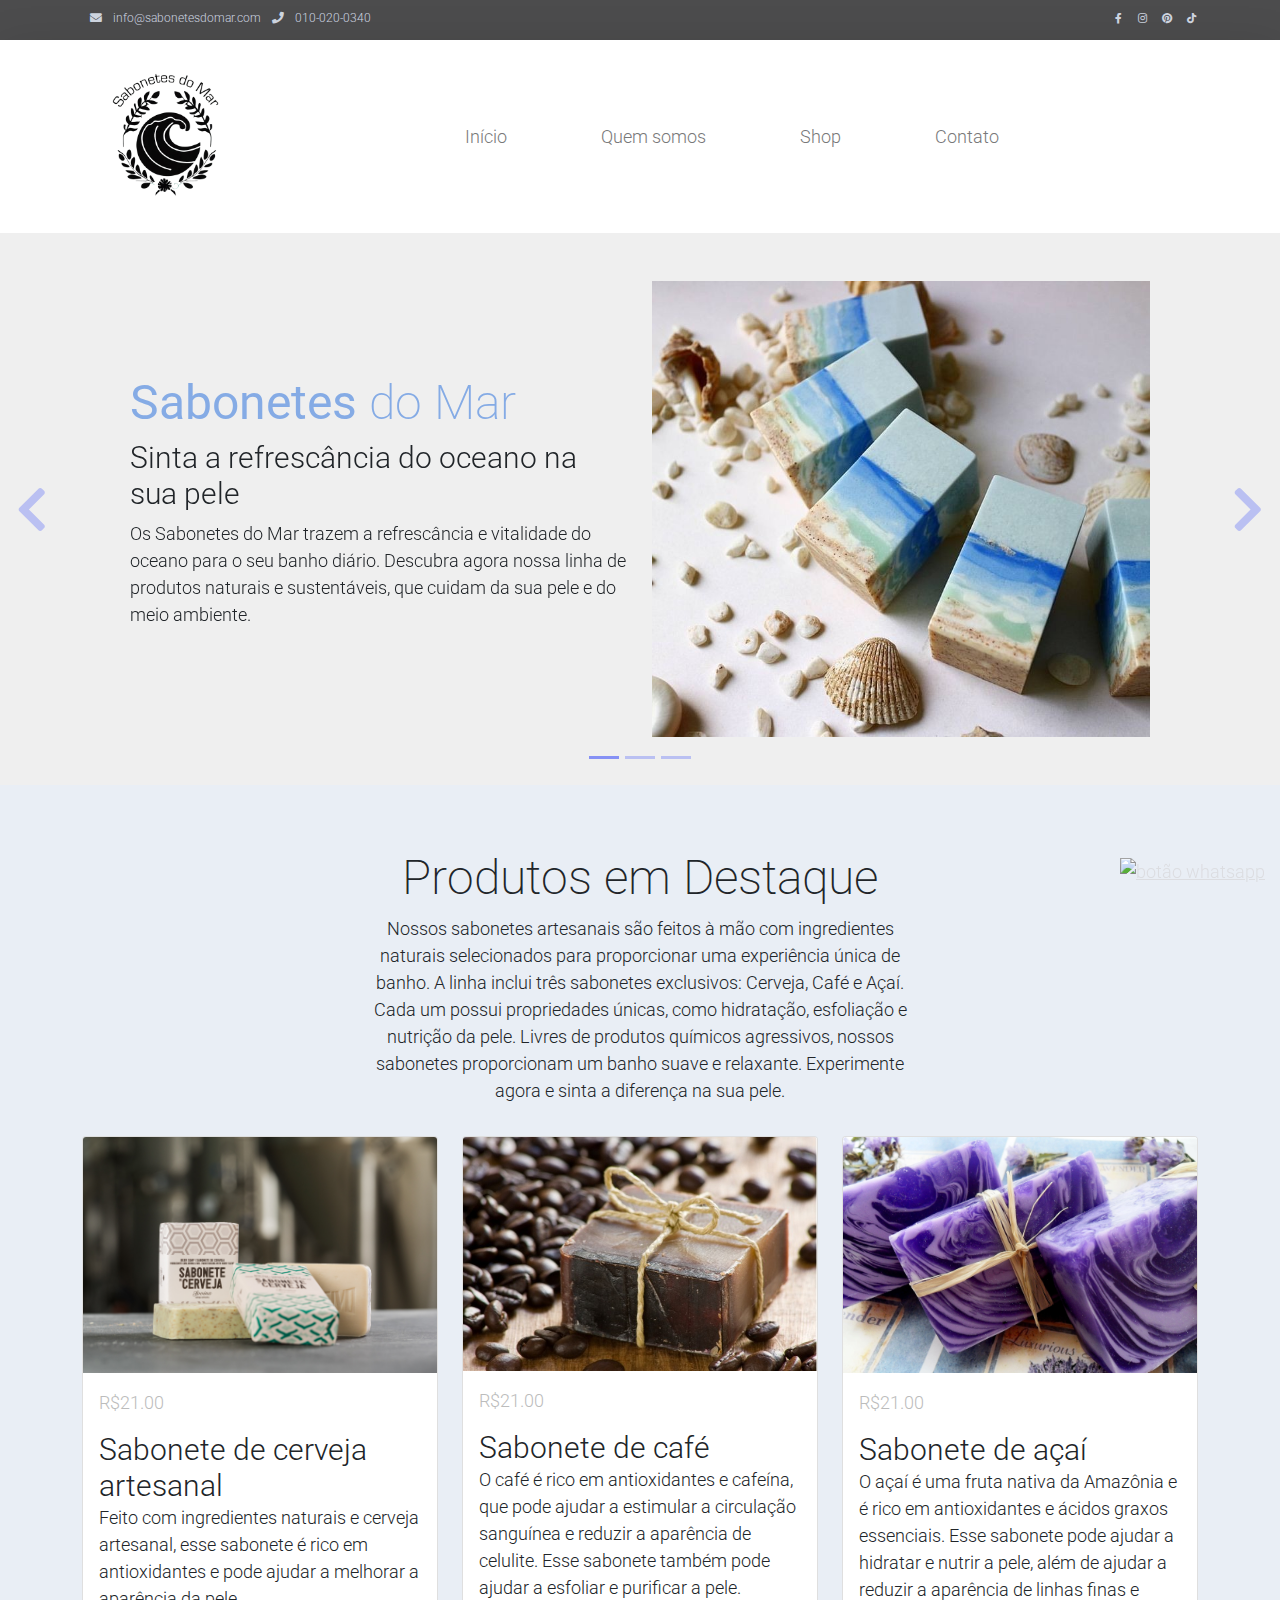
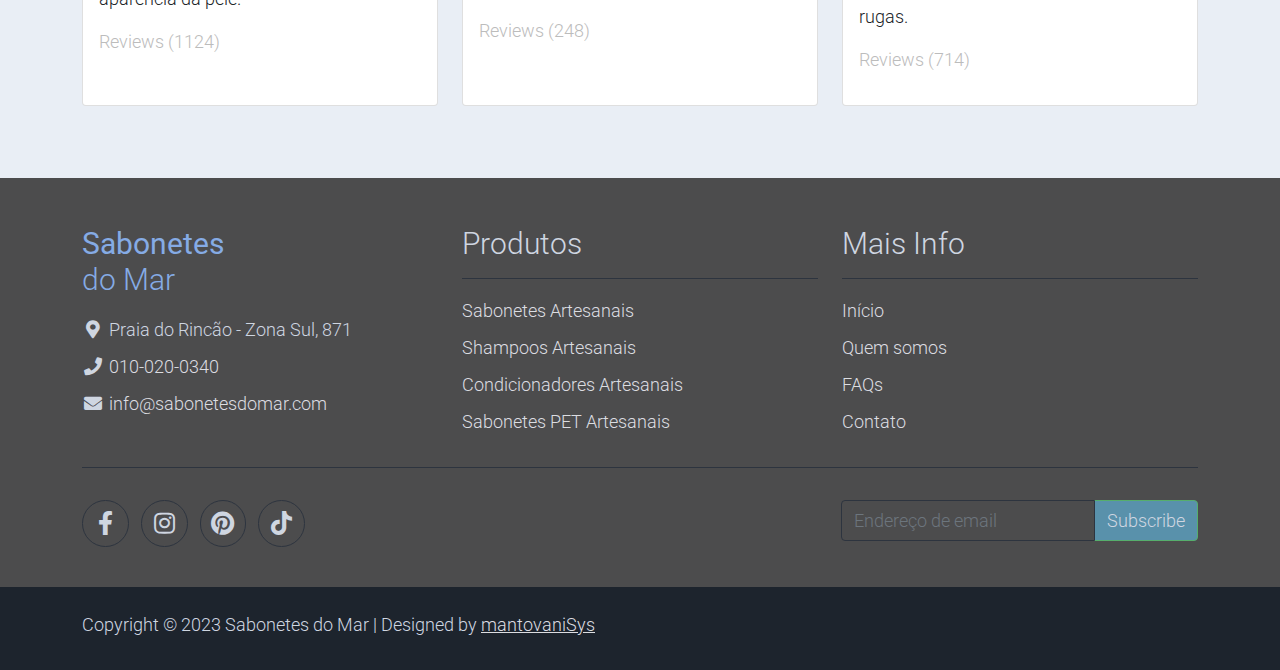
==== index.html @ bb8f6665 "Add files via upload" ====
<!DOCTYPE html>
<html lang="en">

<head>
    <title>Sabonetes do Mar</title>
    <meta charset="utf-8">
    <meta name="viewport" content="width=device-width, initial-scale=1">

    <link rel="apple-touch-icon" href="assets/img/apple-icon.png">
    <link rel="shortcut icon" type="image/x-icon" href="assets/img/soap-bubbles.ico">

    <link rel="stylesheet" href="assets/css/bootstrap.min.css">
    <link rel="stylesheet" href="assets/css/templatemo.css">
    <link rel="stylesheet" href="assets/css/custom.css">

    <!-- Load fonts style after rendering the layout styles -->
    <link rel="stylesheet"
        href="https://fonts.googleapis.com/css2?family=Roboto:wght@100;200;300;400;500;700;900&display=swap">
    <link rel="stylesheet" href="assets/css/fontawesome.min.css">

</head>

<body>
    <!-- Start Top Nav -->
    <nav class="navbar navbar-expand-lg bg-dark navbar-light d-none d-lg-block" id="templatemo_nav_top">
        <div class="container text-light">
            <div class="w-100 d-flex justify-content-between">
                <div>
                    <i class="fa fa-envelope mx-2"></i>
                    <a class="navbar-sm-brand text-light text-decoration-none"
                        href="mailto:info@sabonetesdomar.com">info@sabonetesdomar.com</a>
                    <i class="fa fa-phone mx-2"></i>
                    <a class="navbar-sm-brand text-light text-decoration-none" href="tel:010-020-0340">010-020-0340</a>
                </div>
                <div>
                    <a class="text-light" href="https://fb.com/sabonetesdomar" target="_blank" rel="sponsored"><i
                            class="fab fa-facebook-f fa-sm fa-fw me-2"></i></a>
                    <a class="text-light" href="https://www.instagram.com/sabonetesdomar" target="_blank"><i
                            class="fab fa-instagram fa-sm fa-fw me-2"></i></a>
                    <a class="text-light" href="https://pintfa-pinterest.com/sabonetesdomar" target="_blank"><i
                            class="fab fa-pinterest fa-sm fa-fw me-2"></i></a>
                    <a class="text-light" href="https://www.tiktok.com/@sabonetesdomar" target="_blank"><i
                            class="fab fa-tiktok fa-sm fa-fw"></i></a>
                </div>
            </div>
        </div>
    </nav>
    <!-- Close Top Nav -->


    <!-- Header -->
    <nav class="navbar navbar-expand-lg navbar-light shadow-lg">
        <div class="container d-flex justify-content-between align-items-center">

            <div class="navbar-brand logo align-self-center">
                <img width="200vw" class="img-fluid " src="./assets/img/LOGO-removebg-preview.png" href="index.html"
                    alt="logo">
            </div>

            <button class="navbar-toggler border-0" type="button" data-bs-toggle="collapse"
                data-bs-target="#templatemo_main_nav" aria-controls="navbarSupportedContent" aria-expanded="false"
                aria-label="Toggle navigation">
                <span class="navbar-toggler-icon"></span>
            </button>

            <div class="align-self-center collapse navbar-collapse flex-fill  d-lg-flex justify-content-lg-between"
                id="templatemo_main_nav">
                <div class="flex-fill">
                    <ul class="nav navbar-nav d-flex justify-content-between mx-lg-auto">
                        <li class="nav-item">
                            <a class="nav-link" href="index.html">Início</a>
                        </li>
                        <li class="nav-item">
                            <a class="nav-link" href="about.html">Quem somos</a>
                        </li>
                        <li class="nav-item">
                            <a class="nav-link" href="shop.html">Shop</a>
                        </li>
                        <li class="nav-item">
                            <a class="nav-link" href="contact.html">Contato</a>
                        </li>
                    </ul>
                </div>
            </div>

        </div>
    </nav>
    <!-- Close Header -->


    <!-- Start Banner Hero -->
    <div id="template-mo-zay-hero-carousel" class="carousel slide" data-bs-ride="carousel">
        <ol class="carousel-indicators">
            <li data-bs-target="#template-mo-zay-hero-carousel" data-bs-slide-to="0" class="active"></li>
            <li data-bs-target="#template-mo-zay-hero-carousel" data-bs-slide-to="1"></li>
            <li data-bs-target="#template-mo-zay-hero-carousel" data-bs-slide-to="2"></li>
        </ol>
        <div class="carousel-inner">
            <div class="carousel-item active">
                <div class="container ">
                    <div class="row p-5">
                        <div class="mx-auto col-md-8 col-lg-6 order-lg-last">
                            <img class="img-fluid" src="./assets/img/banner_img_01.jpg" alt="">
                        </div>
                        <div class="col-lg-6 mb-0 d-flex align-items-center">
                            <div class="text-align-left align-self-center">
                                <h1 class="h1 text-success"><b>Sabonetes</b> do Mar</h1>
                                <h3 class="h2">Sinta a refrescância do oceano na sua pele </h3>
                                <p>
                                    Os Sabonetes do Mar trazem a refrescância e vitalidade do oceano para o seu banho
                                    diário.
                                    Descubra agora nossa linha de produtos naturais e sustentáveis, que cuidam da sua
                                    pele e do meio ambiente.

                                </p>
                            </div>
                        </div>
                    </div>
                </div>
            </div>
            <div class="carousel-item">
                <div class="container">
                    <div class="row p-5">
                        <div class="mx-auto col-md-8 col-lg-6 order-lg-last">
                            <img class="img-fluid" src="./assets/img/banner_img_02.jpg" alt="">
                        </div>
                        <div class="col-lg-6 mb-0 d-flex align-items-center">
                            <div class="text-align-left">
                                <h1 class="h1">Descubra os <h1 class="h1 text-success"><b>Sabonetes</b> do Mar</h1>
                                </h1>
                                <h3 class="h2">Uma linha de produtos naturais e sustentáveis</h3>
                                <p> que vão transformar a sua rotina de banho.
                                    Nossos sabonetes são feitos com ingredientes naturais de alta qualidade, que trazem
                                    a refrescância e vitalidade do oceano para a sua pele.
                                    Com os,
                                    <strong class=" text-success"> Sabonetes do Mar</strong> você pode ter uma sensação
                                    única de frescor e bem-estar em cada banho.
                                </p>
                            </div>
                        </div>
                    </div>
                </div>
            </div>
            <div class="carousel-item">
                <div class="container">
                    <div class="row p-5">
                        <div class="mx-auto col-md-8 col-lg-6 order-lg-last">
                            <img class="img-fluid" src="./assets/img/banner_img_03.jpg" alt="">
                        </div>
                        <div class="col-lg-6 mb-0 d-flex align-items-center">
                            <div class="text-align-left">
                                <h1 class="h1 ">Nossa linha de sabonetes em barra</h1>
                                <h3 class="h2">que são formulados com ingredientes naturais e livre </h3>
                                <p>
                                    de substâncias químicas agressivas. Além disso, nossas embalagens são recicláveis e
                                    biodegradáveis,
                                    reduzindo o impacto no meio ambiente. Com os <strong class=" text-success">
                                        Sabonetes do Mar</strong>, você pode cuidar da
                                    sua pele e do planeta ao mesmo tempo.
                                </p>
                            </div>
                        </div>
                    </div>
                </div>
            </div>
        </div>
        <a class="carousel-control-prev text-decoration-none w-auto ps-3" href="#template-mo-zay-hero-carousel"
            role="button" data-bs-slide="prev">
            <i class="fas fa-chevron-left"></i>
        </a>
        <a class="carousel-control-next text-decoration-none w-auto pe-3" href="#template-mo-zay-hero-carousel"
            role="button" data-bs-slide="next">
            <i class="fas fa-chevron-right"></i>
        </a>
    </div>
    <!-- End Banner Hero -->


    <!-- Start Categories of The Month -->
    <!-- <section class="container py-5">
        <div class="row text-center pt-3">
            <div class="col-lg-6 m-auto">
                <h1 class="h1">Categories of The Month</h1>
                <p>
                    Excepteur sint occaecat cupidatat non proident, sunt in culpa qui officia
                    deserunt mollit anim id est laborum.
                </p>
            </div>
        </div>
        <div class="row">
            <div class="col-12 col-md-4 p-5 mt-3">
                <a href="#"><img src="./assets/img/category_img_01.jpg" class="rounded-circle img-fluid border"></a>
                <h5 class="text-center mt-3 mb-3">Watches</h5>
                <p class="text-center"><a class="btn btn-success">Go Shop</a></p>
            </div>
            <div class="col-12 col-md-4 p-5 mt-3">
                <a href="#"><img src="./assets/img/category_img_02.jpg" class="rounded-circle img-fluid border"></a>
                <h2 class="h5 text-center mt-3 mb-3">Shoes</h2>
                <p class="text-center"><a class="btn btn-success">Go Shop</a></p>
            </div>
            <div class="col-12 col-md-4 p-5 mt-3">
                <a href="#"><img src="./assets/img/category_img_03.jpg" class="rounded-circle img-fluid border"></a>
                <h2 class="h5 text-center mt-3 mb-3">Accessories</h2>
                <p class="text-center"><a class="btn btn-success">Go Shop</a></p>
            </div>
        </div>
    </section> -->
    <!-- End Categories of The Month -->


    <!-- Start Produtos em Destaque -->
    <section class="bg-light">
        <div class="container py-5">
            <div class="row text-center py-3">
                <div class="col-lg-6 m-auto">
                    <h1 class="h1">Produtos em Destaque</h1>
                    <p>
                        Nossos sabonetes artesanais são feitos à mão com ingredientes naturais selecionados para
                        proporcionar uma experiência única de banho. A linha inclui três sabonetes exclusivos: Cerveja,
                        Café e Açaí. Cada um possui propriedades únicas, como hidratação, esfoliação e nutrição da pele.
                        Livres de produtos químicos agressivos, nossos sabonetes proporcionam um banho suave e
                        relaxante. Experimente agora e sinta a diferença na sua pele.
                    </p>
                </div>
            </div>
            <div class="row">
                <div class="col-12 col-md-4 mb-4">
                    <div class="card h-100">
                        <a href="shop-single.html">
                            <img src="./assets/img/feature_prod_01.jpg" class="card-img-top" alt="...">
                        </a>
                        <div class="card-body">
                            <ul class="list-unstyled d-flex justify-content-between">
                                <li class="text-muted text-right">R$21.00</li>
                            </ul>
                            <a href="shop-single.html" class="h2 text-decoration-none text-dark">Sabonete de cerveja
                                artesanal</a>
                            <p class="card-text">
                                Feito com ingredientes naturais e cerveja artesanal, esse sabonete é rico em
                                antioxidantes e pode ajudar a melhorar a aparência da pele.

                            </p>
                            <p class="text-muted">Reviews (1124)</p>
                        </div>
                    </div>
                </div>
                <div class="col-12 col-md-4 mb-4">
                    <div class="card h-100">
                        <a href="shop-single.html">
                            <img src="./assets/img/feature_prod_02.jpg" class="card-img-top" alt="...">
                        </a>
                        <div class="card-body">
                            <ul class="list-unstyled d-flex justify-content-between">
                                <li class="text-muted text-right">R$21.00</li>
                            </ul>
                            <a href="shop-single.html" class="h2 text-decoration-none text-dark">Sabonete de café</a>
                            <p class="card-text">
                                O café é rico em antioxidantes e cafeína, que pode ajudar a estimular a circulação
                                sanguínea e reduzir a aparência de celulite. Esse sabonete também pode ajudar a esfoliar
                                e purificar a pele.
                            </p>
                            <p class="text-muted">Reviews (248)</p>
                        </div>
                    </div>
                </div>
                <div class="col-12 col-md-4 mb-4">
                    <div class="card h-100">
                        <a href="shop-single.html">
                            <img src="./assets/img/feature_prod_03.jpg" class="card-img-top" alt="...">
                        </a>
                        <div class="card-body">
                            <ul class="list-unstyled d-flex justify-content-between">

                                <li class="text-muted text-right">R$21.00</li>
                            </ul>
                            <a href="shop-single.html" class="h2 text-decoration-none text-dark">Sabonete de açaí</a>
                            <p class="card-text">
                                O açaí é uma fruta nativa da Amazônia e é rico em antioxidantes e ácidos graxos
                                essenciais. Esse sabonete pode ajudar a hidratar e nutrir a pele, além de ajudar a
                                reduzir a aparência de linhas finas e rugas.
                            </p>
                            <p class="text-muted">Reviews (714)</p>
                        </div>
                    </div>
                </div>
            </div>
        </div>
    </section>
    <!-- End Produtos em Destaque -->


    <!-- Start Footer -->
    <footer class="bg-dark" id="tempaltemo_footer">
        <div class="container">
            <div class="row">

                <div class="col-md-4 pt-5">
                    <h2 class="h2 text-success"><b>Sabonetes</b><br>do Mar</h2>
                    <ul class="list-unstyled text-light footer-link-list">
                        <li>
                            <i class="fas fa-map-marker-alt fa-fw"></i>
                            Praia do Rincão - Zona Sul, 871
                        </li>
                        <li>
                            <i class="fa fa-phone fa-fw"></i>
                            <a class="text-decoration-none" href="tel:010-020-0340">010-020-0340</a>
                        </li>
                        <li>
                            <i class="fa fa-envelope fa-fw"></i>
                            <a class="text-decoration-none" href="mailto:info@company.com">info@sabonetesdomar.com</a>
                        </li>
                    </ul>
                </div>

                <div class="col-md-4 pt-5">
                    <h2 class="h2 text-light border-bottom pb-3 border-light">Produtos</h2>
                    <ul class="list-unstyled text-light footer-link-list">
                        <li><a class="text-decoration-none" href="#">Sabonetes Artesanais</a></li>
                        <li><a class="text-decoration-none" href="#">Shampoos Artesanais</a></li>
                        <li><a class="text-decoration-none" href="#">Condicionadores Artesanais</a></li>
                        <li><a class="text-decoration-none" href="#">Sabonetes PET Artesanais </a></li>
                    </ul>
                </div>

                <div class="col-md-4 pt-5">
                    <h2 class="h2 text-light border-bottom pb-3 border-light">Mais Info</h2>
                    <ul class="list-unstyled text-light footer-link-list">
                        <li><a class="text-decoration-none" href="./index.html">Início</a></li>
                        <li><a class="text-decoration-none" href="./about.html">Quem somos</a></li>
                        <li><a class="text-decoration-none" href="./faqs.html">FAQs</a></li>
                        <li><a class="text-decoration-none" href="./contact.html">Contato</a></li>
                    </ul>
                </div>

            </div>

            <div class="row text-light mb-4">
                <div class="col-12 mb-3">
                    <div class="w-100 my-3 border-top border-light"></div>
                </div>
                <div class="col-auto me-auto">
                    <ul class="list-inline text-left footer-icons">
                        <li class="list-inline-item border border-light rounded-circle text-center">
                            <a class="text-light text-decoration-none" target="_blank"
                                href="http://facebook.com/sabonetesdomar"><i
                                    class="fab fa-facebook-f fa-lg fa-fw"></i></a>
                        </li>
                        <li class="list-inline-item border border-light rounded-circle text-center">
                            <a class="text-light text-decoration-none" target="_blank"
                                href="https://www.instagram.com/sabonetesdomar"><i
                                    class="fab fa-instagram fa-lg fa-fw"></i></a>
                        </li>
                        <li class="list-inline-item border border-light rounded-circle text-center">
                            <a class="text-light text-decoration-none" target="_blank"
                                href="https://pintfa-pinterest.com/sabonetesdomar"><i
                                    class="fab fa-pinterest fa-lg fa-fw"></i></a>
                        </li>
                        <li class="list-inline-item border border-light rounded-circle text-center">
                            <a class="text-light text-decoration-none" target="_blank"
                                href="https://www.tiktok.com/sabonetesdomar"><i
                                    class="fab fa-tiktok fa-lg fa-fw"></i></a>
                        </li>
                    </ul>
                </div>
                <div class="col-auto">
                    <label class="sr-only" for="subscribeEmail">Endereço de email</label>
                    <div class="input-group mb-2">
                        <input type="text" class="form-control bg-dark border-light" id="subscribeEmail"
                            placeholder="Endereço de email">
                        <div class="input-group-text btn-success text-light">Subscribe</div>
                    </div>
                </div>
            </div>
        </div>

        <!-- botão flutuante whatsapp -->
        <a href="https://api.whatsapp.com/send?phone=5548999557822&text=Olá como podemos ajudar?"
            aria-label="Fale conosco pelo WhatsApp" class="whatsapp-button" target="_blank">
            <img src="https://i.ibb.co/VgSspjY/whatsapp-button.png" alt="botão whatsapp">
        </a>
       
        <div class="w-100 bg-black py-3">
            <div class="container">
                <div class="row pt-2">
                    <div class="col-12">
                        <p class="text-left text-light">
                            Copyright &copy; 2023 Sabonetes do Mar
                            | Designed by <a rel="sponsored" href="https://portfolio-mantovanip.vercel.app/"
                                target="_blank">mantovaniSys</a>
                        </p>
                    </div>
                </div>
            </div>
        </div>

    </footer>

    <!-- End Footer -->

    <!-- Start Script -->
    <script src="assets/js/jquery-1.11.0.min.js"></script>
    <script src="assets/js/jquery-migrate-1.2.1.min.js"></script>
    <script src="assets/js/bootstrap.bundle.min.js"></script>
    <script src="assets/js/templatemo.js"></script>
    <script src="assets/js/custom.js"></script>
    <!-- End Script -->


</body>

</html>
---- assets/css/templatemo.css ----
/*

TemplateMo 559 Zay Shop

https://templatemo.com/tm-559-zay-shop

---------------------------------------------
Table of contents
------------------------------------------------
1. Typography
2. General
3. Nav
4. Hero Carousel
5. Accordion
6. Shop
7. Product
8. Carousel Hero
9. Carousel Brand
10. Services
11. Contact map
12. Footer
13. Small devices (landscape phones, 576px and up)
14. Medium devices (tablets, 768px and up)
15. Large devices (desktops, 992px and up)
16. Extra large devices (large desktops, 1200px and up)
--------------------------------------------- */




/* Typography */
body,
ul,
li,
p,
a,
label,
input,
div {
  font-family: 'Roboto', sans-serif;
  font-size: 18px !important;
  font-weight: 300 !important;
}

.h1 {
  font-family: 'Roboto', sans-serif;
  font-size: 48px !important;
  font-weight: 200 !important;
}

.h2 {
  font-family: 'Roboto', sans-serif;
  font-size: 30px !important;
  font-weight: 300;
}

.h3 {
  font-family: 'Roboto', sans-serif;
  font-size: 22px !important;
}

/* General */
.logo {
  font-weight: 500 !important;
}

.text-warning {
  color: #ede861 !important;
}

.text-muted {
  color: #bcbcbc !important;
}

.text-success {
  color: #85abe5 !important;
}

.text-light {
  color: #cfd6e1 !important;
}

.bg-dark {
  background-color: #4c4c4d !important;
}

.bg-light {
  background-color: #e9eef5 !important;
}

.bg-black {
  background-color: #1d242d !important;
}

.bg-success {
  background-color: #59ab6e !important;
}

.btn-success {
  background-color: #5991ab !important;
  border-color: #56ae6c !important;
}

.pagination .page-link:hover {
  color: #000;
}

.pagination .page-link:hover,
.pagination .page-link.active {
  background-color: #69bb7e;
  color: #fff;
}

/* Nav */
#templatemo_nav_top {
  min-height: 40px;
}

#templatemo_nav_top * {
  font-size: .9em !important;
}

#templatemo_main_nav a {
  color: #787879;
}

#templatemo_main_nav a:hover {
  color: rgb(7, 80, 236);
}

#templatemo_main_nav .navbar .nav-icon {
  margin-right: 20px;
}

/* Hero Carousel */
#template-mo-zay-hero-carousel {
  background: #efefef !important;
}

/* Accordion */
.templatemo-accordion a {
  color: #000;
}

.templatemo-accordion a:hover {
  color: #333d4a;
}

/* Shop */
.shop-top-menu a:hover {
  color: #0d01ac !important;
}

/* Product */
.product-wap {
  box-shadow: 0px 5px 10px 0px rgba(0, 0, 0, 0.10);
}

.product-wap .product-color-dot.color-dot-red {
  background: #f71515;
}

.product-wap .product-color-dot.color-dot-blue {
  background: #6db4fe;
}

.product-wap .product-color-dot.color-dot-black {
  background: #000000;
}

.product-wap .product-color-dot.color-dot-light {
  background: #e0e0e0;
}

.product-wap .product-color-dot.color-dot-green {
  background: #0bff7e;
}

.card.product-wap .card .product-overlay {
  background: rgba(0, 0, 0, .2);
  visibility: hidden;
  opacity: 0;
  transition: .3s;
}

.card.product-wap:hover .card .product-overlay {
  visibility: visible;
  opacity: 1;
}

.card.product-wap a {
  color: #000;
}

#carousel-related-product .slick-slide:focus {
  outline: none !important;
}

#carousel-related-product .slick-dots li button:before {
  font-size: 15px;
  margin-top: 20px;
}

/* Brand */
.brand-img {
  filter: grayscale(100%);
  opacity: 0.5;
  transition: .5s;
}

.brand-img:hover {
  filter: grayscale(0%);
  opacity: 1;
}

/* Carousel Hero */
#template-mo-zay-hero-carousel .carousel-indicators li {
  margin-top: 20px;
  background-color: #8691f5;
}

#template-mo-zay-hero-carousel .carousel-control-next i,
#template-mo-zay-hero-carousel .carousel-control-prev i {
  color: #8691f5 !important;
  font-size: 2.8em !important;
}

/* Carousel Brand */
.tempaltemo-carousel .h1 {
  font-size: .5em !important;
  color: #000 !important;
}

/* Services */
.services-icon-wap {
  transition: .3s;
}

.services-icon-wap:hover,
.services-icon-wap:hover i {
  color: #fff;
}

.services-icon-wap:hover {
  background: #a1a2ac;
}

/* Contact map */
.leaflet-control a,
.leaflet-control {
  font-size: 10px !important;
}

.form-control {
  border: 1px solid #e8e8e8;
}

/* Footer */
#tempaltemo_footer a {
  color: #dcdde1;
}

#tempaltemo_footer a:hover {
  color: #2167eb;
}

#tempaltemo_footer ul.footer-link-list li {
  padding-top: 10px;
}

#tempaltemo_footer ul.footer-icons li {
  width: 2.6em;
  height: 2.6em;
  line-height: 2.6em;
}

#tempaltemo_footer ul.footer-icons li:hover {
  background-color: #cfd6e1;
  transition: .5s;
}

#tempaltemo_footer ul.footer-icons li:hover i {
  color: #212934;
  transition: .5s;
}

#tempaltemo_footer .border-light {
  border-color: #2d343f !important;
}

/*
// Extra small devices (portrait phones, less than 576px)
// No media query since this is the default in Bootstrap
*/
/* Small devices (landscape phones, 576px and up)*/
.product-wap .h3,
.product-wap li,
.product-wap i,
.product-wap p {
  font-size: 12px !important;
}

.product-wap .product-color-dot {
  width: 6px;
  height: 6px;
}

.whatsapp-button {
  fill: white;
  position: fixed;
  right: 15px;
  bottom: 15px;
}

@media (min-width: 576px) {
  .tempaltemo-carousel .h1 {
    font-size: 1em !important;
  }
}

/*// Medium devices (tablets, 768px and up)*/
@media (min-width: 768px) {
  #templatemo_main_nav .navbar-nav {
    max-width: 450px;
  }
}

/* Large devices (desktops, 992px and up)*/
@media (min-width: 992px) {
  #templatemo_main_nav .navbar-nav {
    max-width: 550px;
  }

  #template-mo-zay-hero-carousel .carousel-item {
    min-height: 30rem !important;
  }

  .product-wap .h3,
  .product-wap li,
  .product-wap i,
  .product-wap p {
    font-size: 18px !important;
  }

  .product-wap .product-color-dot {
    width: 12px;
    height: 12px;
  }
}

/* Extra large devices (large desktops, 1200px and up)*/
@media (min-width: 1200px) {}
---- assets/css/custom.css ----
/*
Custom Css
*/
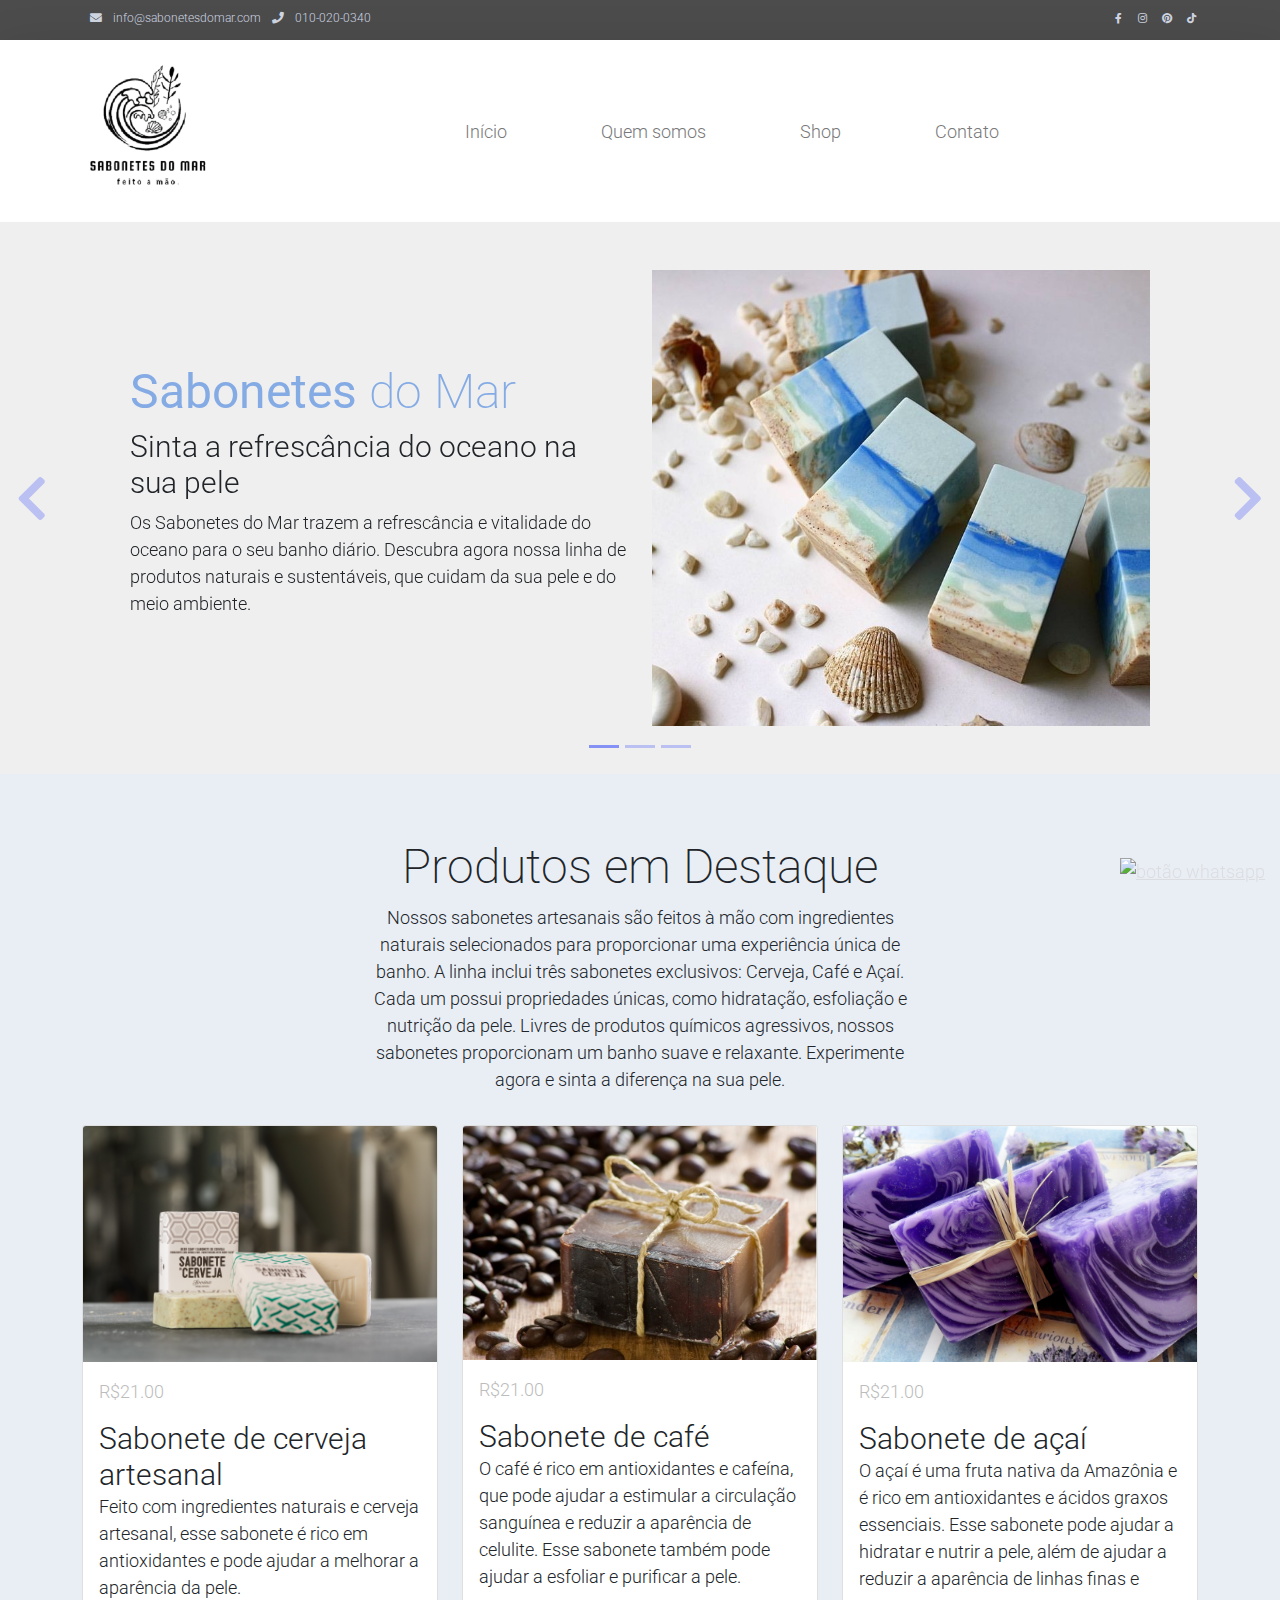
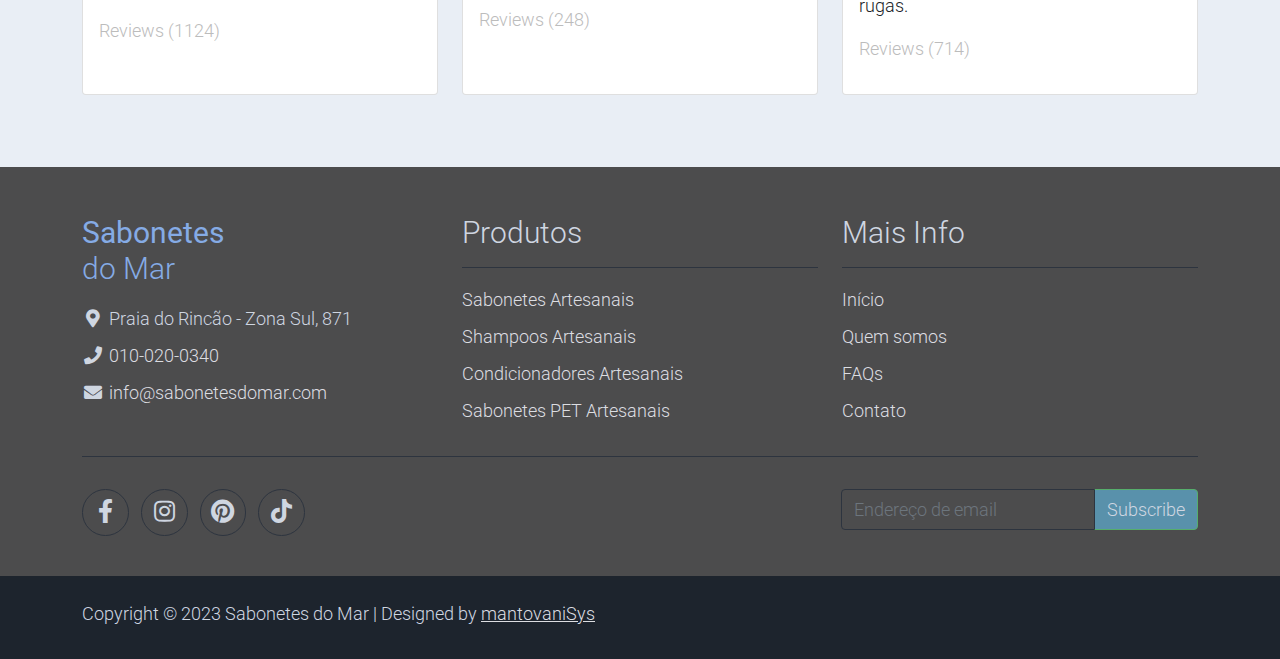
==== commit 51c0b719: "ajustes de logo e midia sociais" ====
--- a/index.html
+++ b/index.html
@@ -37,7 +37,7 @@
                             class="fab fa-facebook-f fa-sm fa-fw me-2"></i></a>
                     <a class="text-light" href="https://www.instagram.com/sabonetesdomar" target="_blank"><i
                             class="fab fa-instagram fa-sm fa-fw me-2"></i></a>
-                    <a class="text-light" href="https://pintfa-pinterest.com/sabonetesdomar" target="_blank"><i
+                    <a class="text-light" href="https://pinterest.com/sabonetesdomar" target="_blank"><i
                             class="fab fa-pinterest fa-sm fa-fw me-2"></i></a>
                     <a class="text-light" href="https://www.tiktok.com/@sabonetesdomar" target="_blank"><i
                             class="fab fa-tiktok fa-sm fa-fw"></i></a>
@@ -53,7 +53,7 @@
         <div class="container d-flex justify-content-between align-items-center">
 
             <div class="navbar-brand logo align-self-center">
-                <img width="200vw" class="img-fluid " src="./assets/img/LOGO-removebg-preview.png" href="index.html"
+                <img width="200vw" class="img-fluid " src="./assets/img/logoOF.png" href="index.html"
                     alt="logo">
             </div>
 
@@ -352,7 +352,7 @@
                         </li>
                         <li class="list-inline-item border border-light rounded-circle text-center">
                             <a class="text-light text-decoration-none" target="_blank"
-                                href="https://pintfa-pinterest.com/sabonetesdomar"><i
+                                href="https://pinterest.com/sabonetesdomar"><i
                                     class="fab fa-pinterest fa-lg fa-fw"></i></a>
                         </li>
                         <li class="list-inline-item border border-light rounded-circle text-center">
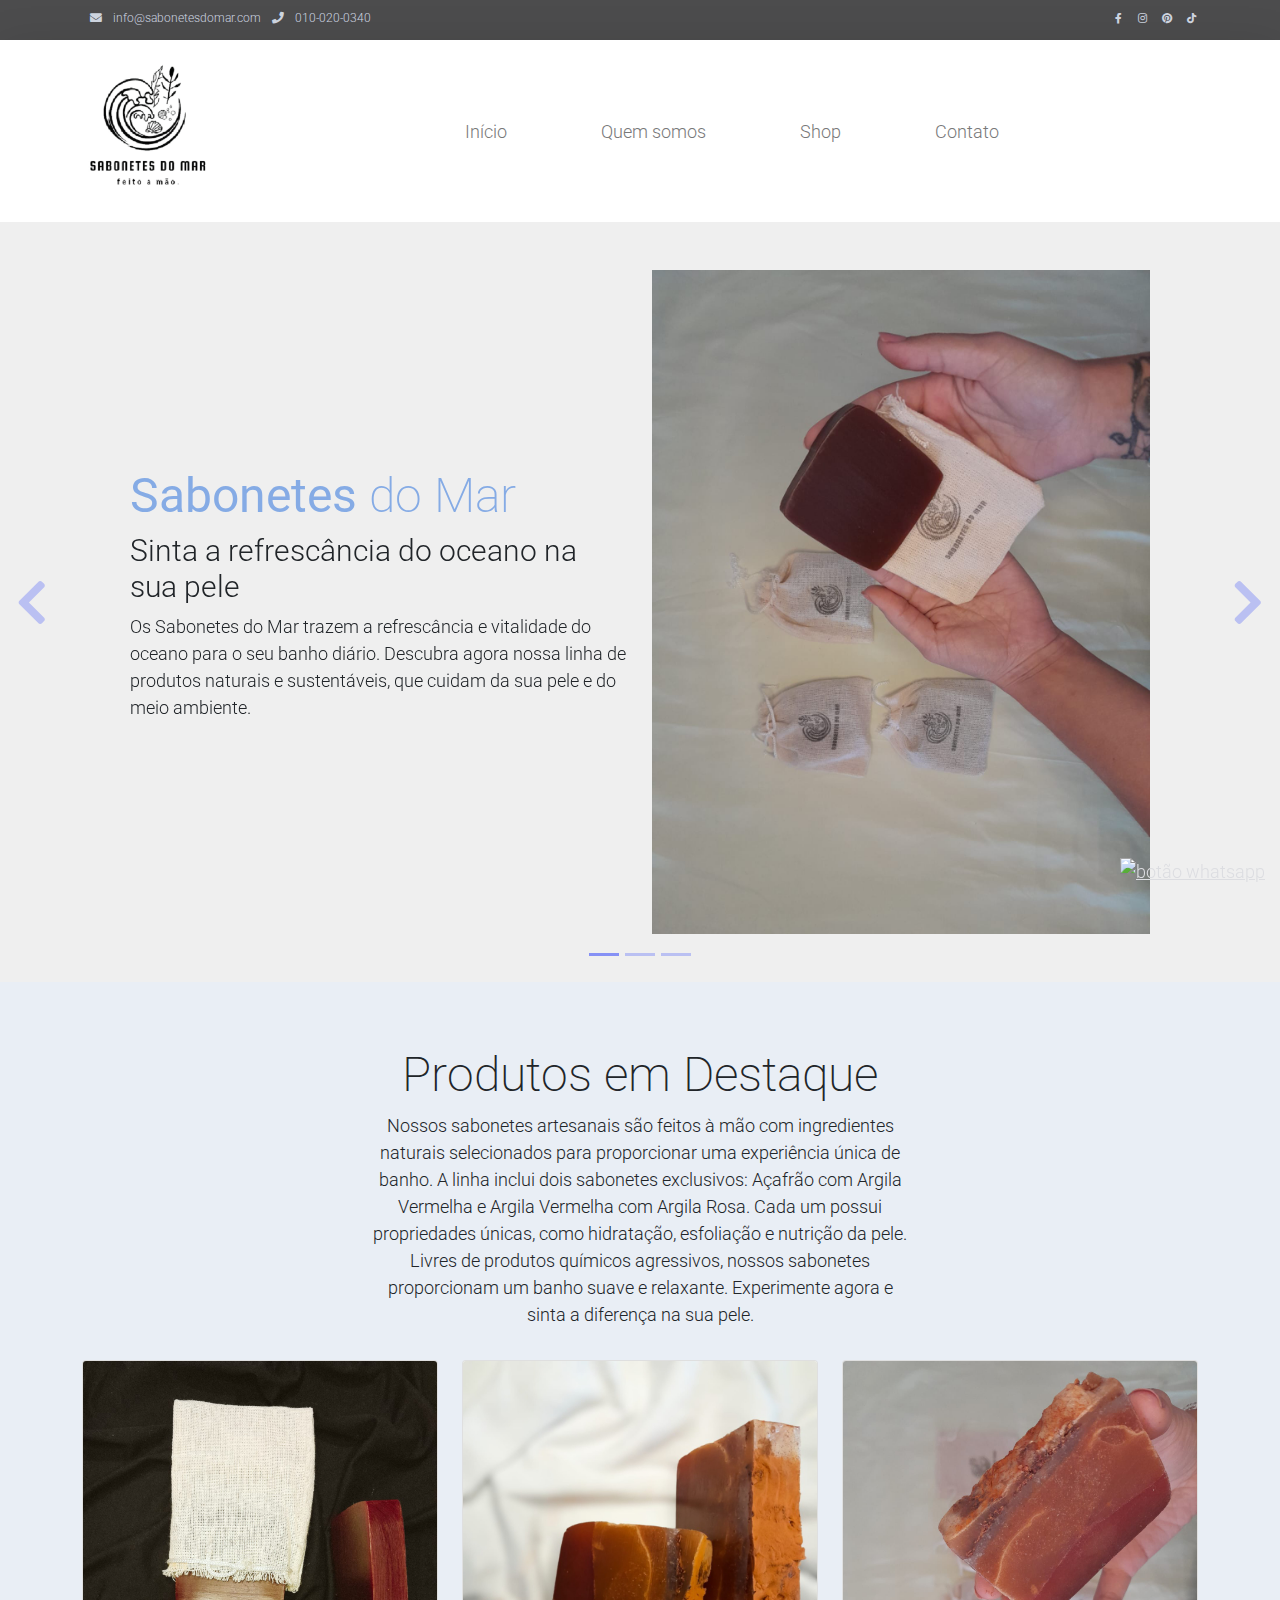
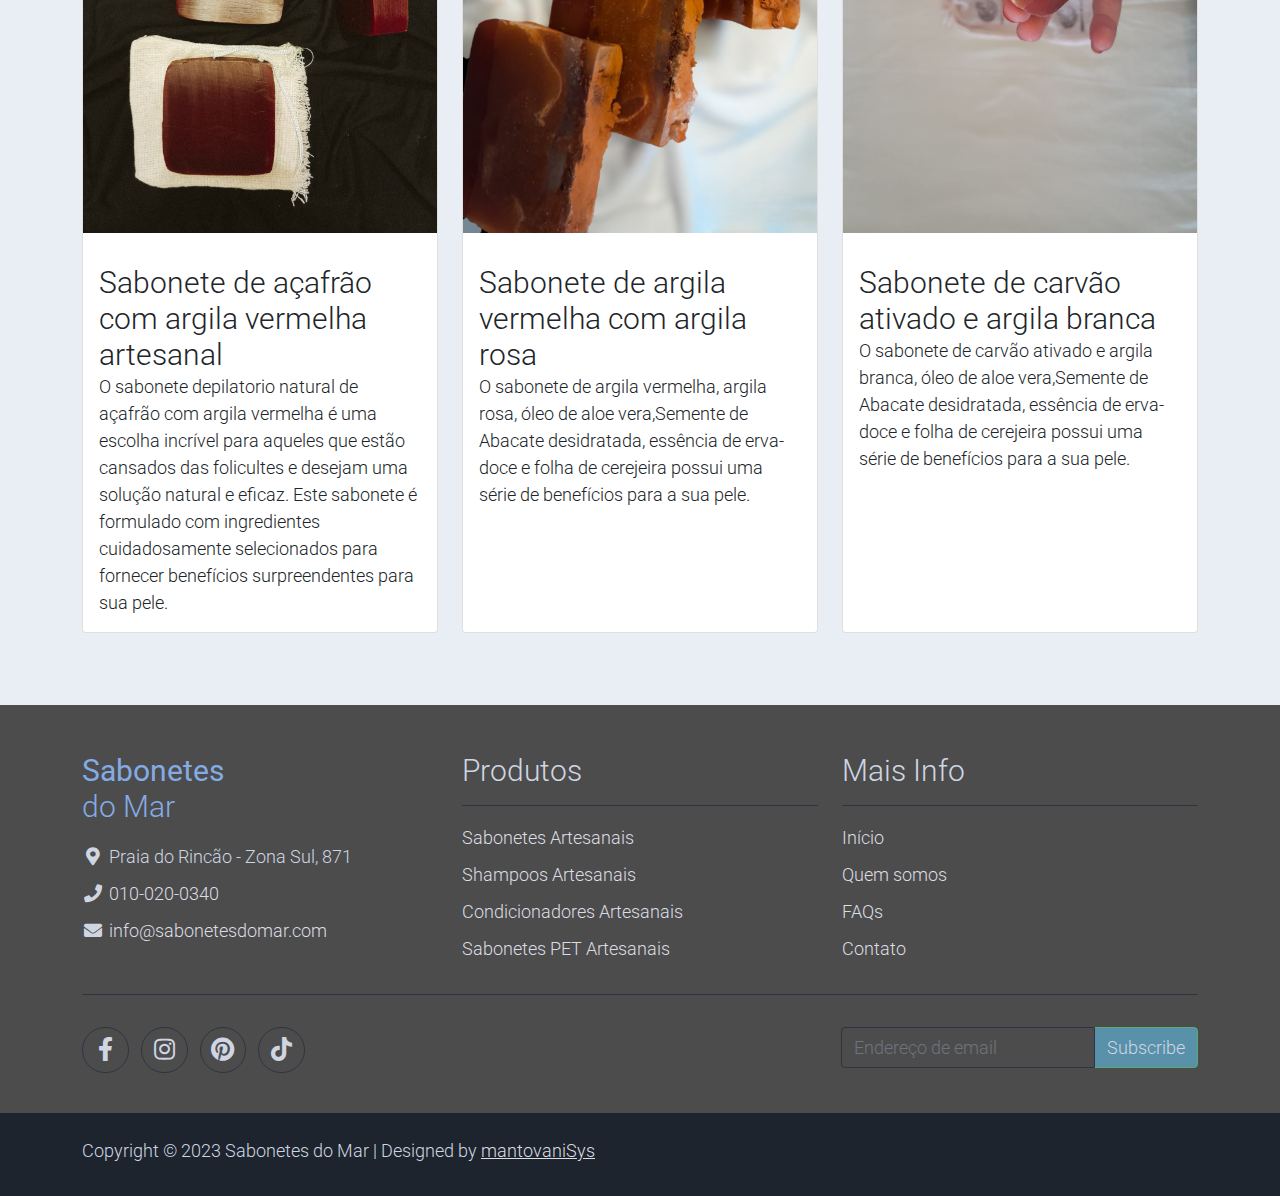
==== commit d98c1885: "ATT" ====
--- a/index.html
+++ b/index.html
@@ -53,8 +53,7 @@
         <div class="container d-flex justify-content-between align-items-center">
 
             <div class="navbar-brand logo align-self-center">
-                <img width="200vw" class="img-fluid " src="./assets/img/logoOF.png" href="index.html"
-                    alt="logo">
+                <img width="200vw" class="img-fluid " src="./assets/img/logoOF.png" href="index.html" alt="logo">
             </div>
 
             <button class="navbar-toggler border-0" type="button" data-bs-toggle="collapse"
@@ -100,7 +99,7 @@
                 <div class="container ">
                     <div class="row p-5">
                         <div class="mx-auto col-md-8 col-lg-6 order-lg-last">
-                            <img class="img-fluid" src="./assets/img/banner_img_01.jpg" alt="">
+                            <img class="img-fluid" src="./assets/img/açafrãocomargilavermelha2.jpeg" alt="">
                         </div>
                         <div class="col-lg-6 mb-0 d-flex align-items-center">
                             <div class="text-align-left align-self-center">
@@ -122,7 +121,7 @@
                 <div class="container">
                     <div class="row p-5">
                         <div class="mx-auto col-md-8 col-lg-6 order-lg-last">
-                            <img class="img-fluid" src="./assets/img/banner_img_02.jpg" alt="">
+                            <img class="img-fluid" src="./assets/img/argilavermelhacomargilarosa2.jpeg" alt="">
                         </div>
                         <div class="col-lg-6 mb-0 d-flex align-items-center">
                             <div class="text-align-left">
@@ -145,7 +144,7 @@
                 <div class="container">
                     <div class="row p-5">
                         <div class="mx-auto col-md-8 col-lg-6 order-lg-last">
-                            <img class="img-fluid" src="./assets/img/banner_img_03.jpg" alt="">
+                            <img class="img-fluid" src="./assets/img/argilavermelhaearilgarosa.jpeg" alt="">
                         </div>
                         <div class="col-lg-6 mb-0 d-flex align-items-center">
                             <div class="text-align-left">
@@ -216,8 +215,10 @@
                     <h1 class="h1">Produtos em Destaque</h1>
                     <p>
                         Nossos sabonetes artesanais são feitos à mão com ingredientes naturais selecionados para
-                        proporcionar uma experiência única de banho. A linha inclui três sabonetes exclusivos: Cerveja,
-                        Café e Açaí. Cada um possui propriedades únicas, como hidratação, esfoliação e nutrição da pele.
+                        proporcionar uma experiência única de banho. A linha inclui dois sabonetes exclusivos: Açafrão
+                        com
+                        Argila Vermelha e Argila Vermelha com Argila Rosa. Cada um possui propriedades únicas, como
+                        hidratação, esfoliação e nutrição da pele.
                         Livres de produtos químicos agressivos, nossos sabonetes proporcionam um banho suave e
                         relaxante. Experimente agora e sinta a diferença na sua pele.
                     </p>
@@ -227,59 +228,58 @@
                 <div class="col-12 col-md-4 mb-4">
                     <div class="card h-100">
                         <a href="shop-single.html">
-                            <img src="./assets/img/feature_prod_01.jpg" class="card-img-top" alt="...">
+                            <img src="./assets/img/açafrãocomargilavermelha.jpeg" class="card-img-top" alt="...">
                         </a>
                         <div class="card-body">
                             <ul class="list-unstyled d-flex justify-content-between">
-                                <li class="text-muted text-right">R$21.00</li>
                             </ul>
-                            <a href="shop-single.html" class="h2 text-decoration-none text-dark">Sabonete de cerveja
+                            <a href="shop-single.html" class="h2 text-decoration-none text-dark">Sabonete de açafrão com
+                                argila vermelha
                                 artesanal</a>
                             <p class="card-text">
-                                Feito com ingredientes naturais e cerveja artesanal, esse sabonete é rico em
-                                antioxidantes e pode ajudar a melhorar a aparência da pele.
-
+                                O sabonete depilatorio natural de açafrão com argila vermelha é uma escolha incrível
+                                para aqueles que estão cansados ​​das folicultes e desejam uma solução natural e eficaz.
+                                Este sabonete é formulado com ingredientes cuidadosamente selecionados para fornecer
+                                benefícios surpreendentes para sua pele.
                             </p>
-                            <p class="text-muted">Reviews (1124)</p>
+                            <!-- <p class="text-muted">Reviews (1124)</p> -->
                         </div>
                     </div>
                 </div>
                 <div class="col-12 col-md-4 mb-4">
                     <div class="card h-100">
-                        <a href="shop-single.html">
-                            <img src="./assets/img/feature_prod_02.jpg" class="card-img-top" alt="...">
+                        <a href="shop-single2.html">
+                            <img src="./assets/img/argilavermelhacomargilarosa2.jpeg" class="card-img-top" alt="...">
                         </a>
                         <div class="card-body">
                             <ul class="list-unstyled d-flex justify-content-between">
-                                <li class="text-muted text-right">R$21.00</li>
                             </ul>
-                            <a href="shop-single.html" class="h2 text-decoration-none text-dark">Sabonete de café</a>
+                            <a href="shop-single2.html" class="h2 text-decoration-none text-dark">Sabonete de argila
+                                vermelha com argila rosa</a>
                             <p class="card-text">
-                                O café é rico em antioxidantes e cafeína, que pode ajudar a estimular a circulação
-                                sanguínea e reduzir a aparência de celulite. Esse sabonete também pode ajudar a esfoliar
-                                e purificar a pele.
+                                O sabonete de argila vermelha, argila rosa, óleo de aloe vera,Semente de Abacate
+                                desidratada, essência de erva-doce e folha de cerejeira possui uma série de benefícios
+                                para a sua pele.
                             </p>
-                            <p class="text-muted">Reviews (248)</p>
                         </div>
                     </div>
                 </div>
                 <div class="col-12 col-md-4 mb-4">
                     <div class="card h-100">
-                        <a href="shop-single.html">
-                            <img src="./assets/img/feature_prod_03.jpg" class="card-img-top" alt="...">
+                        <a href="shop-single2.html">
+                            <img src="./assets/img/argilavermelhaearilgarosa.jpeg" class="card-img-top" alt="...">
                         </a>
                         <div class="card-body">
                             <ul class="list-unstyled d-flex justify-content-between">
 
-                                <li class="text-muted text-right">R$21.00</li>
                             </ul>
-                            <a href="shop-single.html" class="h2 text-decoration-none text-dark">Sabonete de açaí</a>
+                            <a href="shop-single.html" class="h2 text-decoration-none text-dark">Sabonete de carvão
+                                ativado e argila branca</a>
                             <p class="card-text">
-                                O açaí é uma fruta nativa da Amazônia e é rico em antioxidantes e ácidos graxos
-                                essenciais. Esse sabonete pode ajudar a hidratar e nutrir a pele, além de ajudar a
-                                reduzir a aparência de linhas finas e rugas.
-                            </p>
-                            <p class="text-muted">Reviews (714)</p>
+                                O sabonete de carvão
+                                ativado e argila branca, óleo de aloe vera,Semente de Abacate
+                                desidratada, essência de erva-doce e folha de cerejeira possui uma série de benefícios
+                                para a sua pele. </p>
                         </div>
                     </div>
                 </div>
@@ -378,7 +378,7 @@
             aria-label="Fale conosco pelo WhatsApp" class="whatsapp-button" target="_blank">
             <img src="https://i.ibb.co/VgSspjY/whatsapp-button.png" alt="botão whatsapp">
         </a>
-       
+
         <div class="w-100 bg-black py-3">
             <div class="container">
                 <div class="row pt-2">
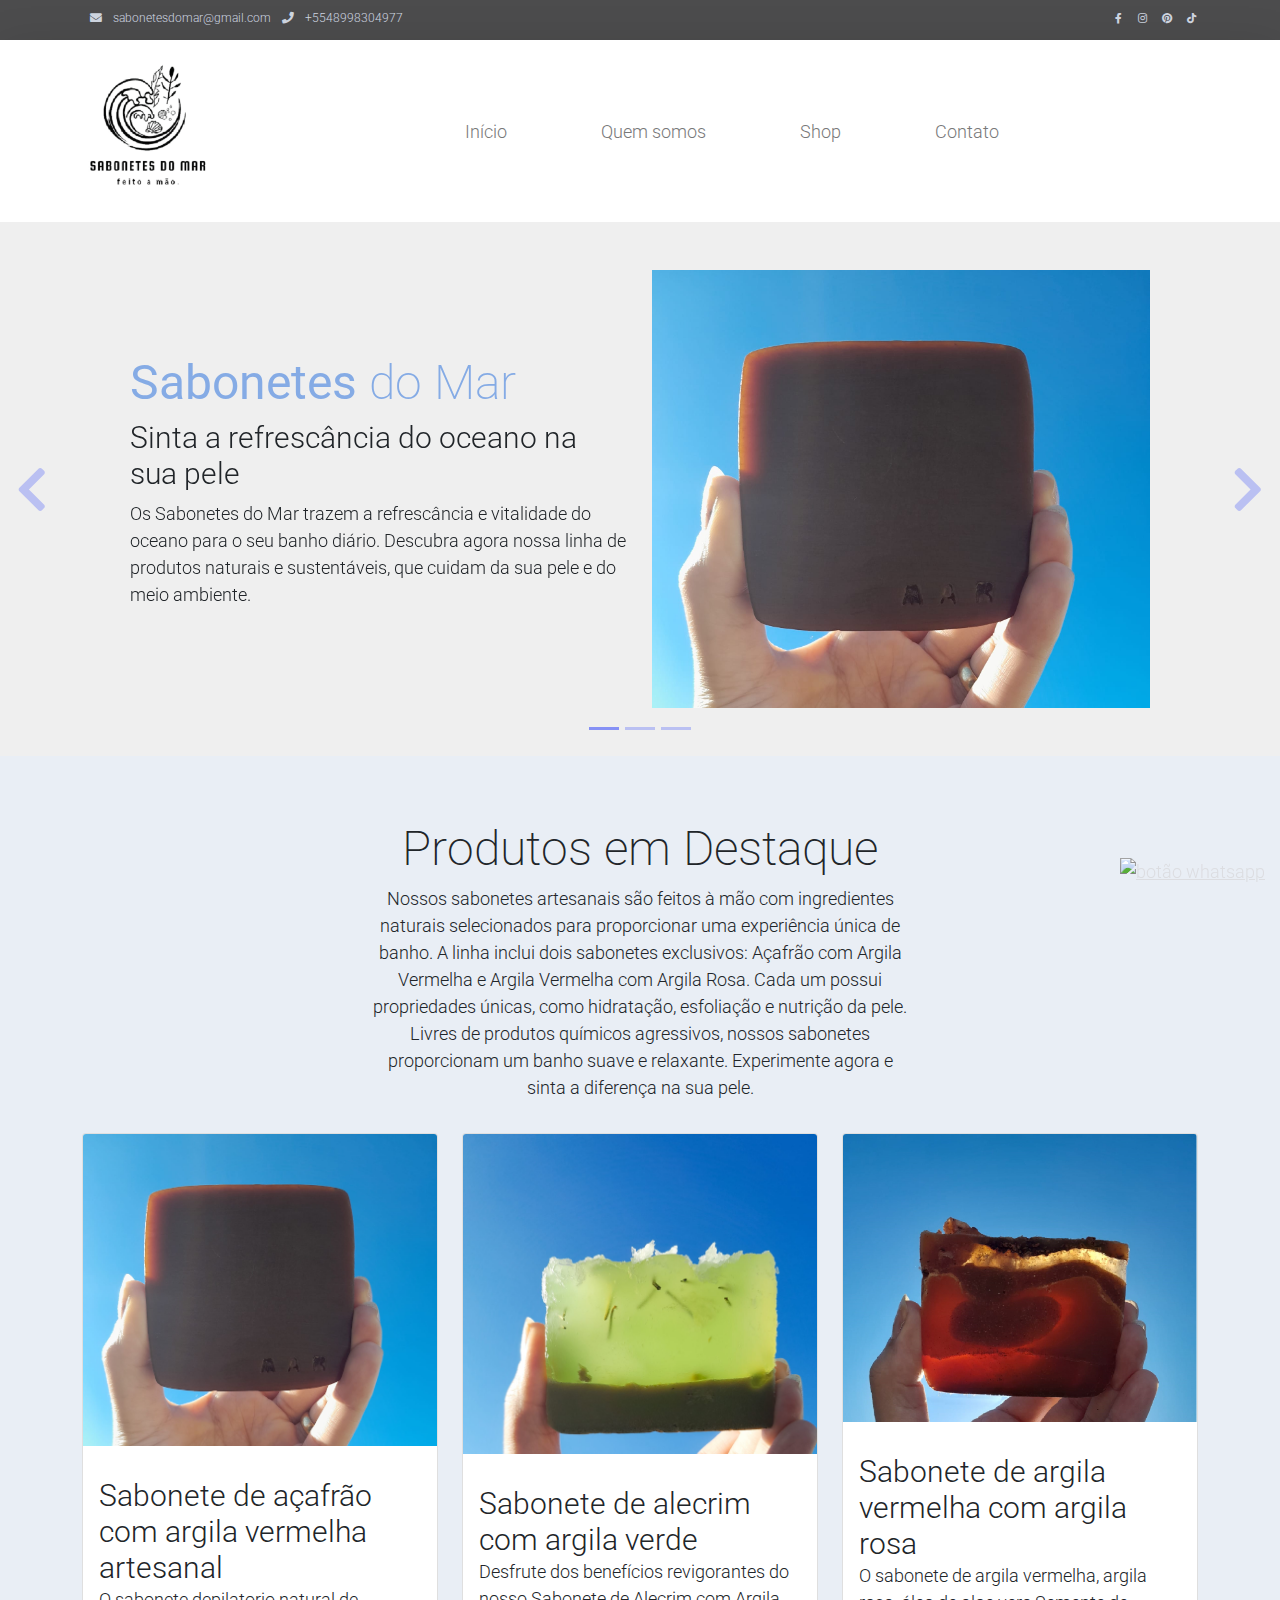
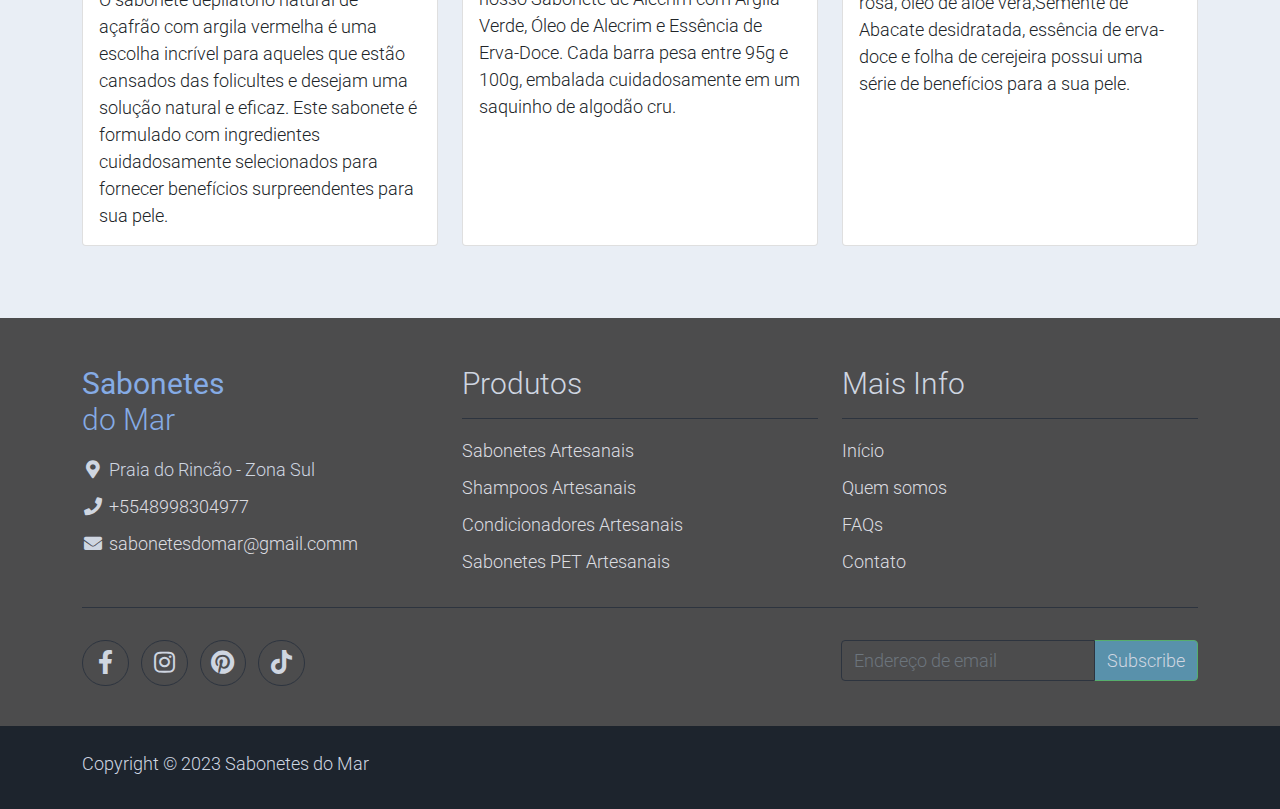
==== commit 398fc100: "att" ====
--- a/index.html
+++ b/index.html
@@ -28,9 +28,9 @@
                 <div>
                     <i class="fa fa-envelope mx-2"></i>
                     <a class="navbar-sm-brand text-light text-decoration-none"
-                        href="mailto:info@sabonetesdomar.com">info@sabonetesdomar.com</a>
+                        href="mailto:sabonetesdomar@gmail.com">sabonetesdomar@gmail.com</a>
                     <i class="fa fa-phone mx-2"></i>
-                    <a class="navbar-sm-brand text-light text-decoration-none" href="tel:010-020-0340">010-020-0340</a>
+                    <a class="navbar-sm-brand text-light text-decoration-none" href="tel:+5548998304977">+5548998304977</a>
                 </div>
                 <div>
                     <a class="text-light" href="https://fb.com/sabonetesdomar" target="_blank" rel="sponsored"><i
@@ -99,7 +99,7 @@
                 <div class="container ">
                     <div class="row p-5">
                         <div class="mx-auto col-md-8 col-lg-6 order-lg-last">
-                            <img class="img-fluid" src="./assets/img/açafrãocomargilavermelha2.jpeg" alt="">
+                            <img class="img-fluid" src="./assets/img/açafrãocomargilavermelha2comacafraaçafrãoargilarosaartesanalsaboneteartesanalsabonetenaturalsabonetesdomardomarsabonetes.jpeg" alt="">
                         </div>
                         <div class="col-lg-6 mb-0 d-flex align-items-center">
                             <div class="text-align-left align-self-center">
@@ -121,7 +121,7 @@
                 <div class="container">
                     <div class="row p-5">
                         <div class="mx-auto col-md-8 col-lg-6 order-lg-last">
-                            <img class="img-fluid" src="./assets/img/argilavermelhacomargilarosa2.jpeg" alt="">
+                            <img class="img-fluid" src="./assets/img/Sabonete de alecrim com argila verde limpeza profunda.jpg" alt="">
                         </div>
                         <div class="col-lg-6 mb-0 d-flex align-items-center">
                             <div class="text-align-left">
@@ -144,7 +144,7 @@
                 <div class="container">
                     <div class="row p-5">
                         <div class="mx-auto col-md-8 col-lg-6 order-lg-last">
-                            <img class="img-fluid" src="./assets/img/argilavermelhaearilgarosa.jpeg" alt="">
+                            <img class="img-fluid" src="./assets/img/argilavermelhacomargilarosasabonetenaturalsaboneteartesanalsaboneteargila.jpeg" alt="">
                         </div>
                         <div class="col-lg-6 mb-0 d-flex align-items-center">
                             <div class="text-align-left">
@@ -173,39 +173,6 @@
         </a>
     </div>
     <!-- End Banner Hero -->
-
-
-    <!-- Start Categories of The Month -->
-    <!-- <section class="container py-5">
-        <div class="row text-center pt-3">
-            <div class="col-lg-6 m-auto">
-                <h1 class="h1">Categories of The Month</h1>
-                <p>
-                    Excepteur sint occaecat cupidatat non proident, sunt in culpa qui officia
-                    deserunt mollit anim id est laborum.
-                </p>
-            </div>
-        </div>
-        <div class="row">
-            <div class="col-12 col-md-4 p-5 mt-3">
-                <a href="#"><img src="./assets/img/category_img_01.jpg" class="rounded-circle img-fluid border"></a>
-                <h5 class="text-center mt-3 mb-3">Watches</h5>
-                <p class="text-center"><a class="btn btn-success">Go Shop</a></p>
-            </div>
-            <div class="col-12 col-md-4 p-5 mt-3">
-                <a href="#"><img src="./assets/img/category_img_02.jpg" class="rounded-circle img-fluid border"></a>
-                <h2 class="h5 text-center mt-3 mb-3">Shoes</h2>
-                <p class="text-center"><a class="btn btn-success">Go Shop</a></p>
-            </div>
-            <div class="col-12 col-md-4 p-5 mt-3">
-                <a href="#"><img src="./assets/img/category_img_03.jpg" class="rounded-circle img-fluid border"></a>
-                <h2 class="h5 text-center mt-3 mb-3">Accessories</h2>
-                <p class="text-center"><a class="btn btn-success">Go Shop</a></p>
-            </div>
-        </div>
-    </section> -->
-    <!-- End Categories of The Month -->
-
 
     <!-- Start Produtos em Destaque -->
     <section class="bg-light">
@@ -228,7 +195,8 @@
                 <div class="col-12 col-md-4 mb-4">
                     <div class="card h-100">
                         <a href="shop-single.html">
-                            <img src="./assets/img/açafrãocomargilavermelha.jpeg" class="card-img-top" alt="...">
+                            <img src="./assets/img/açafrãocomargilavermelha2comacafraaçafrãoargilarosaartesanalsaboneteartesanalsabonetenaturalsabonetesdomardomarsabonetes.jpeg"
+                                class="card-img-top" alt="...">
                         </a>
                         <div class="card-body">
                             <ul class="list-unstyled d-flex justify-content-between">
@@ -246,10 +214,31 @@
                         </div>
                     </div>
                 </div>
+
+                <div class="col-12 col-md-4 mb-4">
+                    <div class="card h-100">
+                        <a href="shop-single3.html">
+                            <img src="./assets/img/Sabonete de alecrim com argila verde.jpg" class="card-img-top"
+                                alt="...">
+                        </a>
+                        <div class="card-body">
+                            <ul class="list-unstyled d-flex justify-content-between">
+
+                            </ul>
+                            <a href="shop-single.html" class="h2 text-decoration-none text-dark">Sabonete de alecrim com
+                                argila verde</a>
+                            <p class="card-text">
+                                Desfrute dos benefícios revigorantes do nosso Sabonete de Alecrim com Argila Verde, Óleo
+                                de Alecrim e Essência de Erva-Doce. Cada barra pesa entre 95g e 100g, embalada
+                                cuidadosamente em um saquinho de algodão cru. </p>
+                        </div>
+                    </div>
+                </div>
                 <div class="col-12 col-md-4 mb-4">
                     <div class="card h-100">
                         <a href="shop-single2.html">
-                            <img src="./assets/img/argilavermelhacomargilarosa2.jpeg" class="card-img-top" alt="...">
+                            <img src="./assets/img/argilavermelhacomargilarosasabonetenaturalsaboneteartesanalsaboneteargila.jpeg"
+                                class="card-img-top" alt="...">
                         </a>
                         <div class="card-body">
                             <ul class="list-unstyled d-flex justify-content-between">
@@ -264,25 +253,6 @@
                         </div>
                     </div>
                 </div>
-                <div class="col-12 col-md-4 mb-4">
-                    <div class="card h-100">
-                        <a href="shop-single2.html">
-                            <img src="./assets/img/argilavermelhaearilgarosa.jpeg" class="card-img-top" alt="...">
-                        </a>
-                        <div class="card-body">
-                            <ul class="list-unstyled d-flex justify-content-between">
-
-                            </ul>
-                            <a href="shop-single.html" class="h2 text-decoration-none text-dark">Sabonete de carvão
-                                ativado e argila branca</a>
-                            <p class="card-text">
-                                O sabonete de carvão
-                                ativado e argila branca, óleo de aloe vera,Semente de Abacate
-                                desidratada, essência de erva-doce e folha de cerejeira possui uma série de benefícios
-                                para a sua pele. </p>
-                        </div>
-                    </div>
-                </div>
             </div>
         </div>
     </section>
@@ -299,15 +269,16 @@
                     <ul class="list-unstyled text-light footer-link-list">
                         <li>
                             <i class="fas fa-map-marker-alt fa-fw"></i>
-                            Praia do Rincão - Zona Sul, 871
+                            Praia do Rincão - Zona Sul
                         </li>
                         <li>
                             <i class="fa fa-phone fa-fw"></i>
-                            <a class="text-decoration-none" href="tel:010-020-0340">010-020-0340</a>
+                            <a class="text-decoration-none" href="tel:+5548998304977">+5548998304977</a>
                         </li>
                         <li>
                             <i class="fa fa-envelope fa-fw"></i>
-                            <a class="text-decoration-none" href="mailto:info@company.com">info@sabonetesdomar.com</a>
+                            <a class="text-decoration-none"
+                                href="mailto:sabonetesdomar@gmail.com">sabonetesdomar@gmail.comm</a>
                         </li>
                     </ul>
                 </div>
@@ -315,10 +286,10 @@
                 <div class="col-md-4 pt-5">
                     <h2 class="h2 text-light border-bottom pb-3 border-light">Produtos</h2>
                     <ul class="list-unstyled text-light footer-link-list">
-                        <li><a class="text-decoration-none" href="#">Sabonetes Artesanais</a></li>
-                        <li><a class="text-decoration-none" href="#">Shampoos Artesanais</a></li>
-                        <li><a class="text-decoration-none" href="#">Condicionadores Artesanais</a></li>
-                        <li><a class="text-decoration-none" href="#">Sabonetes PET Artesanais </a></li>
+                        <li><a class="text-decoration-none" href="shop.html">Sabonetes Artesanais</a></li>
+                        <li><a class="text-decoration-none" href="shop.html">Shampoos Artesanais</a></li>
+                        <li><a class="text-decoration-none" href="shop.html">Condicionadores Artesanais</a></li>
+                        <li><a class="text-decoration-none" href="shop.html">Sabonetes PET Artesanais </a></li>
                     </ul>
                 </div>
 
@@ -374,7 +345,7 @@
         </div>
 
         <!-- botão flutuante whatsapp -->
-        <a href="https://api.whatsapp.com/send?phone=5548999557822&text=Olá como podemos ajudar?"
+        <a href="https://api.whatsapp.com/send?phone=5548998304977&text=Olá gostaria de uma ajuda."
             aria-label="Fale conosco pelo WhatsApp" class="whatsapp-button" target="_blank">
             <img src="https://i.ibb.co/VgSspjY/whatsapp-button.png" alt="botão whatsapp">
         </a>
@@ -385,8 +356,6 @@
                     <div class="col-12">
                         <p class="text-left text-light">
                             Copyright &copy; 2023 Sabonetes do Mar
-                            | Designed by <a rel="sponsored" href="https://portfolio-mantovanip.vercel.app/"
-                                target="_blank">mantovaniSys</a>
                         </p>
                     </div>
                 </div>
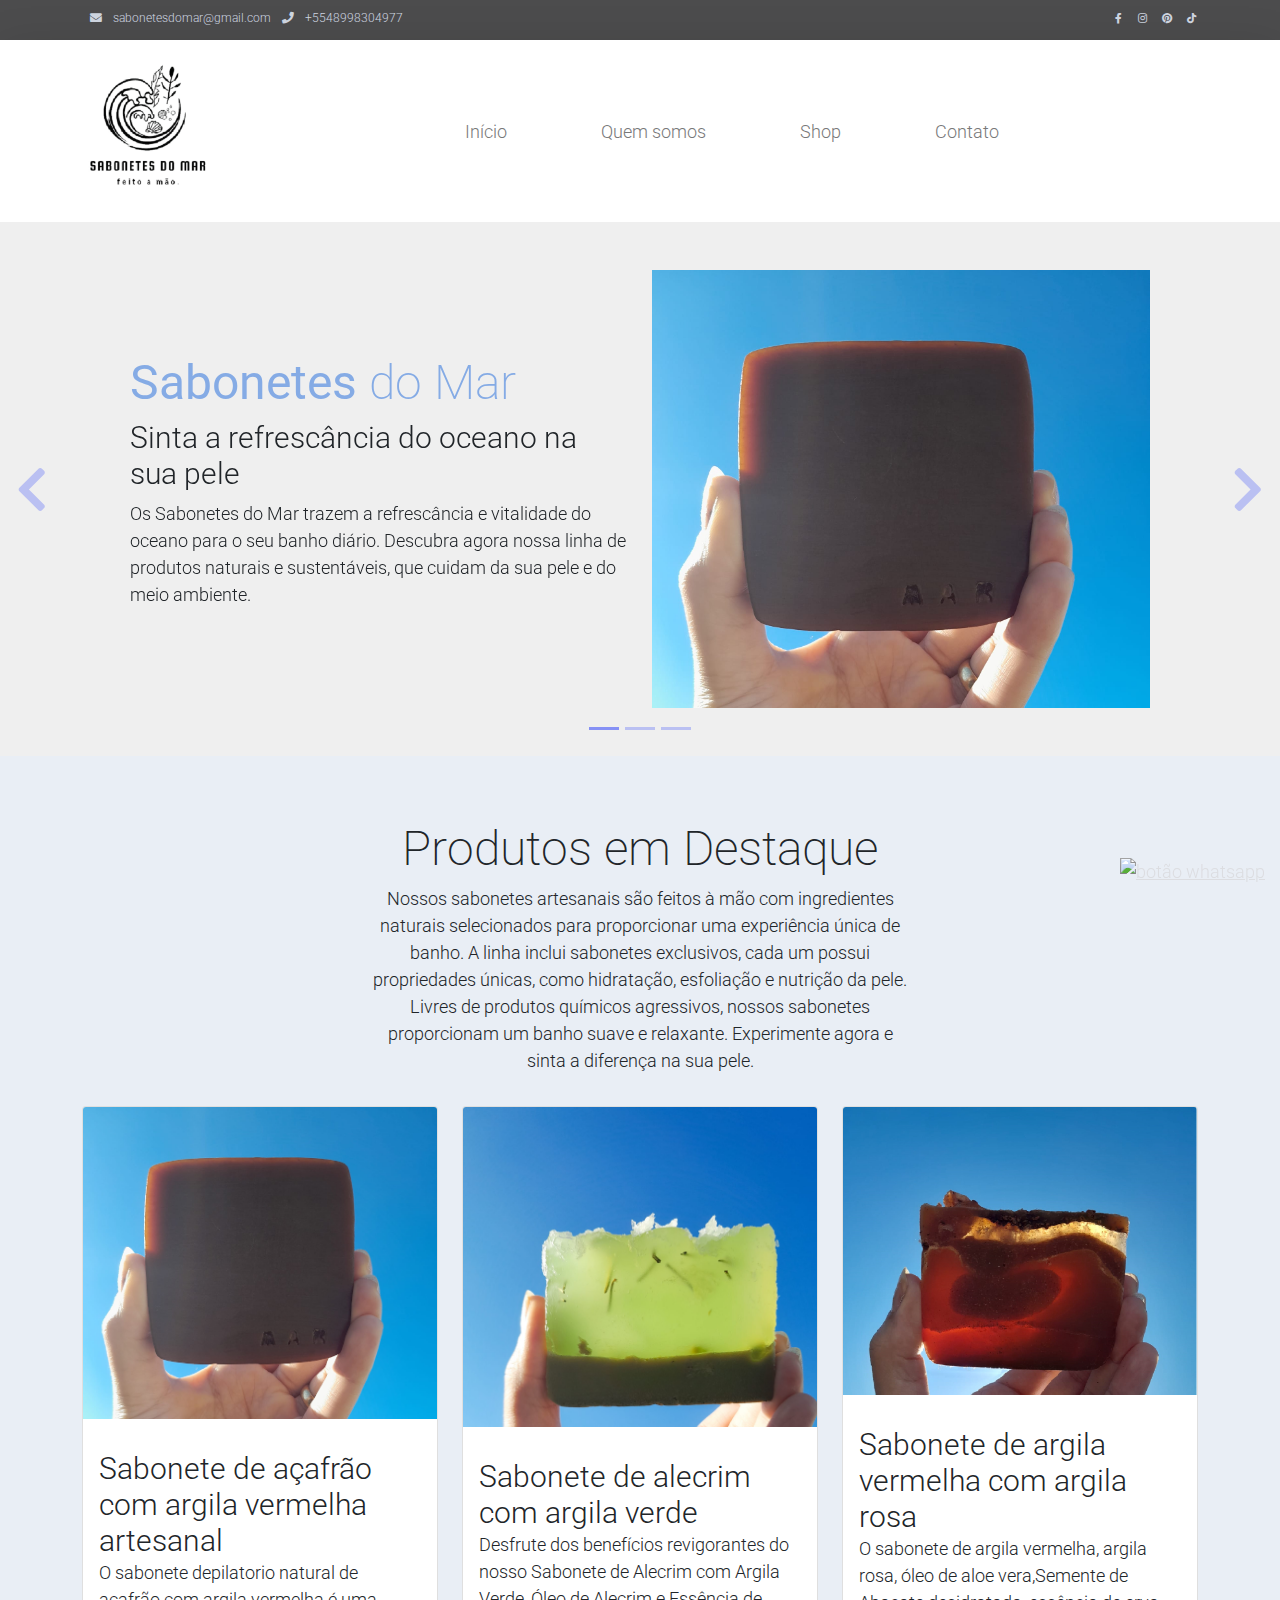
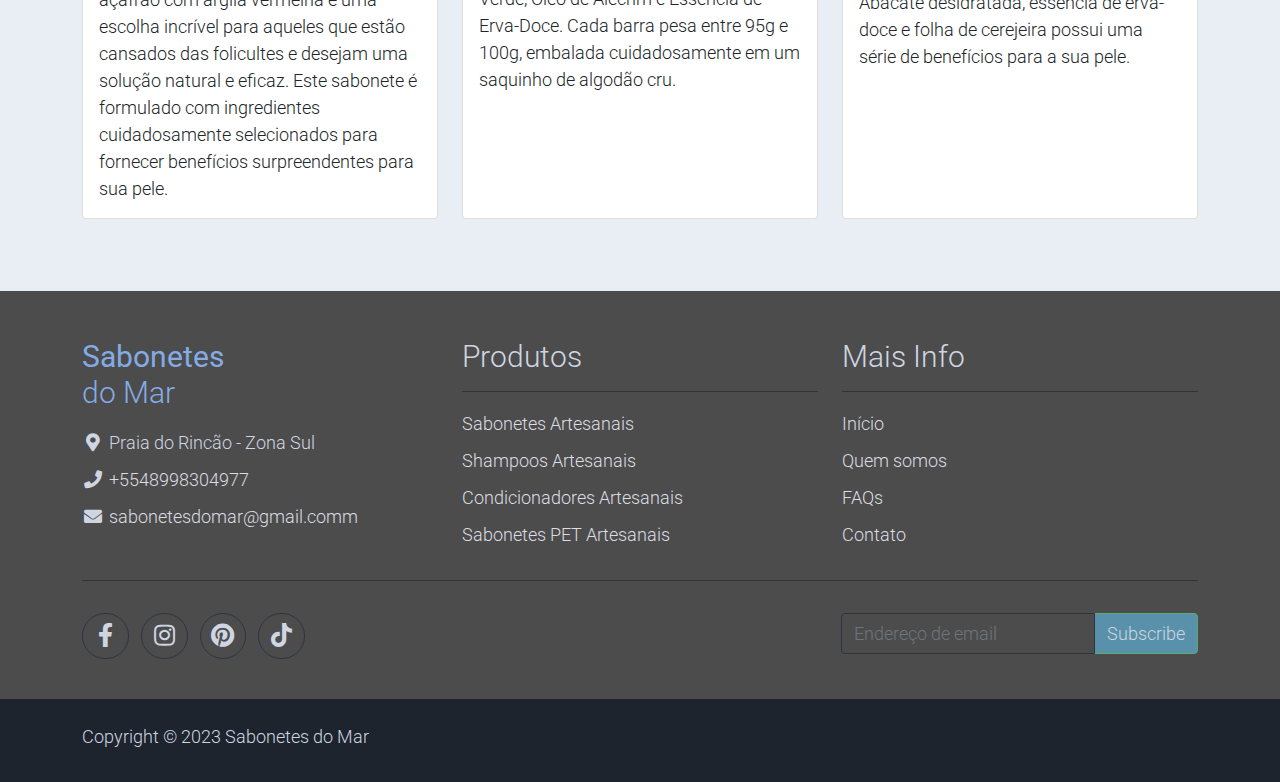
==== commit a256d26c: "correçoes d texto" ====
--- a/index.html
+++ b/index.html
@@ -182,9 +182,7 @@
                     <h1 class="h1">Produtos em Destaque</h1>
                     <p>
                         Nossos sabonetes artesanais são feitos à mão com ingredientes naturais selecionados para
-                        proporcionar uma experiência única de banho. A linha inclui dois sabonetes exclusivos: Açafrão
-                        com
-                        Argila Vermelha e Argila Vermelha com Argila Rosa. Cada um possui propriedades únicas, como
+                        proporcionar uma experiência única de banho. A linha inclui sabonetes exclusivos, cada um possui propriedades únicas, como
                         hidratação, esfoliação e nutrição da pele.
                         Livres de produtos químicos agressivos, nossos sabonetes proporcionam um banho suave e
                         relaxante. Experimente agora e sinta a diferença na sua pele.
